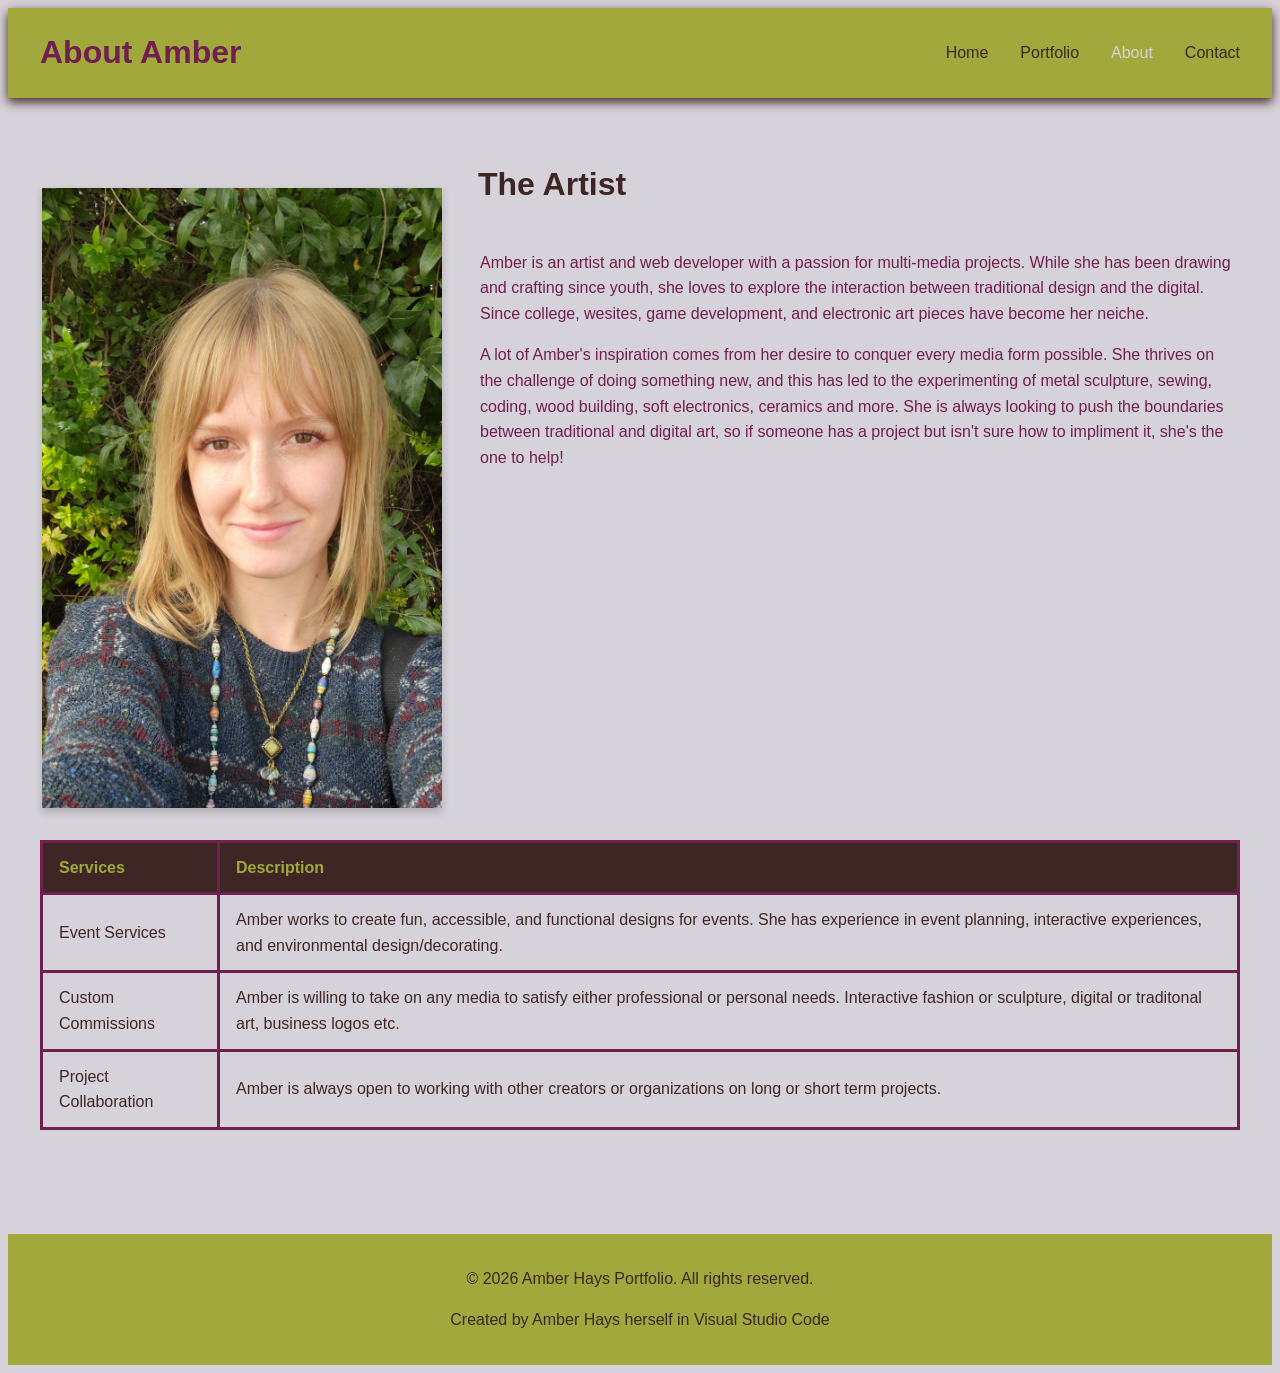
==== about.html @ 9cb66f23 "moved table? editing about page" ====
<!DOCTYPE html>
<html lang="en">
<head>
    <meta charset="UTF-8">
    <meta name="viewport" content="width=device-width, initial-scale=1.0">
    <title> Amber Hays | The Artist</title>
    <link rel="stylesheet" href="styles.css">
</head>
<body>
   
    <nav class="navbar">
        <div class="nav-container">
            <div class="logo">About Amber</div>
            <ul class="nav-menu">
                <li><a href="index.html">Home</a></li>
                <li><a href="portfolio.html">Portfolio</a></li>
                <li><a href="about.html" class="active">About</a></li>
                <li><a href="contact.html">Contact</a></li>
            </ul>
        </div>
    </nav>
    
    <main>
        <div class="container">
            <div class="about-layout">
                <img src="MePic.jpg" alt="Amber Hays" class="about-image">
                <div class="about-text-column">
                    <h1>The Artist</h1>
                    <section class="about-content">
                        <p> Amber is an artist and web developer with a passion for multi-media projects. While she has been drawing and crafting since youth, she loves to explore the interaction between traditional design and the digital. Since college, wesites, game development, and electronic art pieces have become her neiche.</p>
                        <p>A lot of Amber's inspiration comes from her desire to conquer every media form possible. She thrives on the challenge of doing something new, and this has led to the experimenting of metal sculpture, sewing, coding, wood building, soft electronics, ceramics and more. She is always looking to push the boundaries between traditional and digital art, so if someone has a project but isn't sure how to impliment it, she's the one to help!</p>
                    </section>
                </div>
            </div>
            <table class="services-table">
                    <thead>
                        <tr>
                            <th>Services</th>
                            <th>Description</th>
                        </tr>
                    </thead>
                    <tbody>
                        <tr>
                            <td>Event Services</td>
                            <td>Amber works to create fun, accessible, and functional designs for events. She has experience in event planning, interactive experiences, and environmental design/decorating.</td>
                        </tr>
                        <tr>
                            <td>Custom Commissions</td>
                            <td>Amber is willing to take on any media to satisfy either professional or personal needs. Interactive fashion or sculpture, digital or traditonal art, business logos etc.</td>
                        </tr>
                        <tr>
                            <td>Project Collaboration</td>
                            <td>Amber is always open to working with other creators or organizations on long or short term projects.</td>
                        </tr>
                    </tbody>
                </table>
        </div>
    </main>
    <footer class="footer">
        <p>&copy; 2026 Amber Hays Portfolio. All rights reserved.</p>
        <p>Created by Amber Hays herself in Visual Studio Code</p>
    </footer>
</body>
</html>
---- styles.css ----
general {
    margin: 0;
    padding: 0;
    box-sizing: border-box;
}

body {
    font-family: 'Segoe UI', Tahoma, Geneva, Verdana, sans-serif;
    line-height: 1.6;
    color: #000000;
    background-color: #d6d2d9;
}

.navbar {
    background-color: #a1a93d;
    position: sticky;
    top: 0;
    z-index: 100;
    box-shadow: 0 4px 10px; color:#3d2624;
}

.nav-container {
    max-width: 1200px;
    margin: 0 auto;
    display: flex;
    justify-content: space-between;
    align-items: center;
    padding: 1rem 20px;
}

.logo {
    font-size: 2rem;
    font-weight: bold;
    color: #711E50;
    text-decoration: none;
}

.nav-menu {
    display: flex;
    list-style: none;
    gap: 2rem;
}

.nav-menu a {
    color:#3d2624 ;
    text-decoration: none;
    transition: color 0.3s ease;
    font-weight: 500;
}

.nav-menu a:hover,
.nav-menu a.active {
    color: #d6d2d9;
}

main {
    min-height: calc(100vh - 200px);
}

.container {
    max-width: 1200px;
    margin: 0 auto;
    padding: 40px 20px;
    color: #3d2624;
}

.about-content {
max-width: 1500px;
    margin: 0 auto;
    padding: 2px 2px;
    color: #711E50;
}

.hero {
    background: url('DigitalArt_OrangeGrove.jpeg') center center / cover no-repeat;
    color: #d6d2d9;
    min-height: 70vh;
    display: flex;
    align-items: center;
    justify-content: center;
    padding: 4rem 1rem;
    text-align: center;
    position: relative;
    border-top: 15px solid #711E50; 
    border-bottom: 15px solid #711E50;
    border-left: 15px solid #711E50;
    border-right: 15px solid #711E50;
}

.hero::before {
    content: '';
    position: absolute;
    inset: 0;
    background: rgba(0, 0, 0, 0.35);
}

.hero-content {
    position: relative;
    max-width: 900px;
    z-index: 1;
}

.hero-content h1 {
    font-size: clamp(2.5rem, 5vw, 4rem);
    margin-bottom: 1rem;
}

.hero-content p {
    font-size: 1.2rem;
    margin-bottom: 2rem;
    opacity: 0.95;
}

.cta-button {
    display: inline-block;
    background-color: #711E50;
    color: #a1a93d;
    padding: 12px 30px;
    text-decoration: none;
    border-radius: 5px;
    font-weight: bold;
    transition: transform 0.3s ease, box-shadow 0.3s ease;
}

.cta-button:hover {
    transform: translateY(-3px);
    box-shadow: 0 5px 15px #3d2624;
}

.intro-section h2 {
    font-size: 2rem;
    margin-bottom: 1rem;
    color: #3d2624;
}

.intro-section p {
    font-size: 1rem;
    color: #a1a93d;
    margin-bottom: 2rem;
}

.cards-grid {
    display: grid;
    grid-template-columns: repeat(auto-fit, minmax(250px, 1fr));
    gap: 2rem;
    margin-top: 2rem;
}

.card {
    background: #711E50;
    padding: 2rem;
    border-radius: 8px;
    box-shadow: 0 2px 10px rgba(0, 0, 0, 0.1);
    transition: transform 0.3s ease, box-shadow 0.3s ease;
}

.card:hover {
    transform: translateY(-5px);
    box-shadow: 0 5px 20px rgba(0, 0, 0, 0.15);
}

.card h3 {
    color: #d6d2d9;
    margin-bottom: 1rem;
    font-size: 1.3rem;
}

.card p {
    color: #a1a93d;
    margin-bottom: 1.5rem;
}

.card a {
    color: #d6d2d9;
    text-decoration: none;
    font-weight: bold;
    transition: color 0.3s ease;
}

.card a:hover {
    color: #a1a93d;
}


.form-section {
    background: #711E50;
    padding: 2rem;
    border-radius: 8px;
    box-shadow: 0 2px 10px rgba(0, 0, 0, 0.1);
    margin-top: 2rem;
}

.form-section h3 {
    color: #d6d2d9;
    margin-bottom: 1rem;
}

.form-group {
    margin-bottom: 1.5rem;
}

label {
    display: block;
    margin-bottom: 0.5rem;
    font-weight: 500;
    color: #000000;
}

input[type="text"],
input[type="email"],
textarea {
    width: 100%;
    padding: 0.75rem;
    border: 1px solid #ddd;
    border-radius: 4px;
    font-family: inherit;
    font-size: 1rem;
    transition: border-color 0.3s ease;
}

input[type="text"]:focus,
input[type="email"]:focus,
textarea:focus {
    outline: none;
    border-color: #8434d5;
    box-shadow: 0 0 5px rgba(102, 126, 234, 0.2);
}

textarea {
    resize: vertical;
    min-height: 120px;
}

button {
    background-color: #711E50;
    color: #d6d2d9;
    padding: 0.75rem 1.5rem;
    border: none;
    border-radius: 4px;
    font-size: 1rem;
    font-weight: bold;
    cursor: pointer;
    transition: background-color 0.3s ease;
}

button:hover {
    background-color: #8434d5;
}

.form-note {
    font-size: 0.9rem;
    color: #a1a93d;
    font-style: italic;
}

.comments-section {
    margin-top: 3rem;
}

.comments-section h3 {
    color: #3d2624;
    margin-bottom: 1.5rem;
}

.comment {
    background: #a1a93d;
    padding: 1.5rem;
    border-left: 4px solid #711E50;
    margin-bottom: 1.5rem;
    border-radius: 4px;
}

.comment-author {
    font-weight: bold;
    color: #3d2624;
    margin-bottom: 0.5rem;
}

.comment-text {
    color: #711E50;
    margin-bottom: 0.5rem;
}

.comment-date {
    font-size: 0.85rem;
    color: #000000;
}

.about-layout {
    display: flex;
    gap: 1rem;
    margin-bottom: 2rem;
    margin-left: 2px;
    margin-right: 2px;
}

.about-image {
    width: 400px;
    height: 620px;
    flex-shrink: 0;
    border-radius: 1px;
    box-shadow: 0 4px 8px rgba(0, 0, 0, 0.2);
    margin-top: 50px;
    margin-right: 20px;
}

.about-text-column {
    flex: 1;
}

.footer {
    background-color: #a1a93d;
    color: #3d2624;
    text-align: center;
    padding: 1rem 20px;
    margin-top: 2rem;
}


.portfolio-grid {
    display: grid;
    grid-template-columns: repeat(auto-fit, minmax(300px, 1fr));
    gap: 2rem;
    margin-top: 2rem;
}

.portfolio-item {
    background: #711E50;
    padding: 1rem;
    border-radius: 5px;
    box-shadow: 0 2px 2px rgba(0, 0, 0, 0.1);
    transition: transform 0.3s ease, box-shadow 0.3s ease;
    display: flex;
    flex-direction: column;
    gap: 1rem;
}

.portfolio-item:hover {
    transform: translateY(-5px);
    box-shadow: 0 5px 20px #3d2624;
}

.portfolio-item-image {
    width: 100%;
    aspect-ratio: 1 / 1;
    overflow: hidden;
    border-radius: 12px;
    background: #a1a93d;
    position: relative;
}

.portfolio-item:nth-child(3) .portfolio-item-image {
    background: url('FromTheOutside.png') center center / cover no-repeat;
}

.portfolio-item:nth-child(5) .portfolio-item-image {
    background: url('KineticFlowerpic.png') center center / cover no-repeat;
}

.portfolio-item-image img,
.portfolio-item-image video {
    width: 100%;
    height: 100%;
    object-fit: cover;
    display: block;
}

.portfolio-item-image video {
    cursor: pointer;
}

.play-button-overlay {
    position: absolute;
    top: 50%;
    left: 50%;
    transform: translate(-50%, -50%);
    width: 60px;
    height: 60px;
    pointer-events: none;
    transition: opacity 0.3s ease;
    opacity: 1;
}

.portfolio-item:hover .play-button-overlay {
    opacity: 0;
}

.portfolio-item-content {
    padding: 0 0.5rem 0.75rem;
}

.portfolio-item-content h3 {
    color: #d6d2d9;
    margin-bottom: 0.5rem;
}

.portfolio-item-content p {
    color: #a1a93d;
}

.contact-grid {
    display: grid;
    grid-template-columns: 1fr 1fr;
    gap: 3rem;
    margin: 3rem 0;
}

.contact-info-box {
    background: #711E50;
    padding: 2rem;
    border-radius: 8px;
    box-shadow: 0 2px 10px rgba(0, 0, 0, 0.1);
}

.contact-info-box h3 {
    color: #3d2624;
    margin-bottom: 1.5rem;
    margin-top: 2rem;
}

.contact-info-box h3:first-child {
    margin-top: 0;
}

.contact-info-box p {
    color: #a1a93d;
    margin-bottom: 1.5rem;
}

.contact-info-box a {
    color: #d6d2d9;
    text-decoration: none;
    transition: color 0.3s ease;
}

.contact-info-box a:hover {
    color: #a1a93d;
}

.services-table {
    width: 100%;
    border-collapse: collapse;
    margin: 2rem 0;
}
.services-table th, .services-table td {
    border: 3px solid #711E50;
    padding: 0.75rem 1rem;
    text-align: left;
}
.services-table th {
    background: #3d2624;
    color: #a1a93d;
}
.services-table tr:nth-child(even) {
    background: #d6d2d9;
}
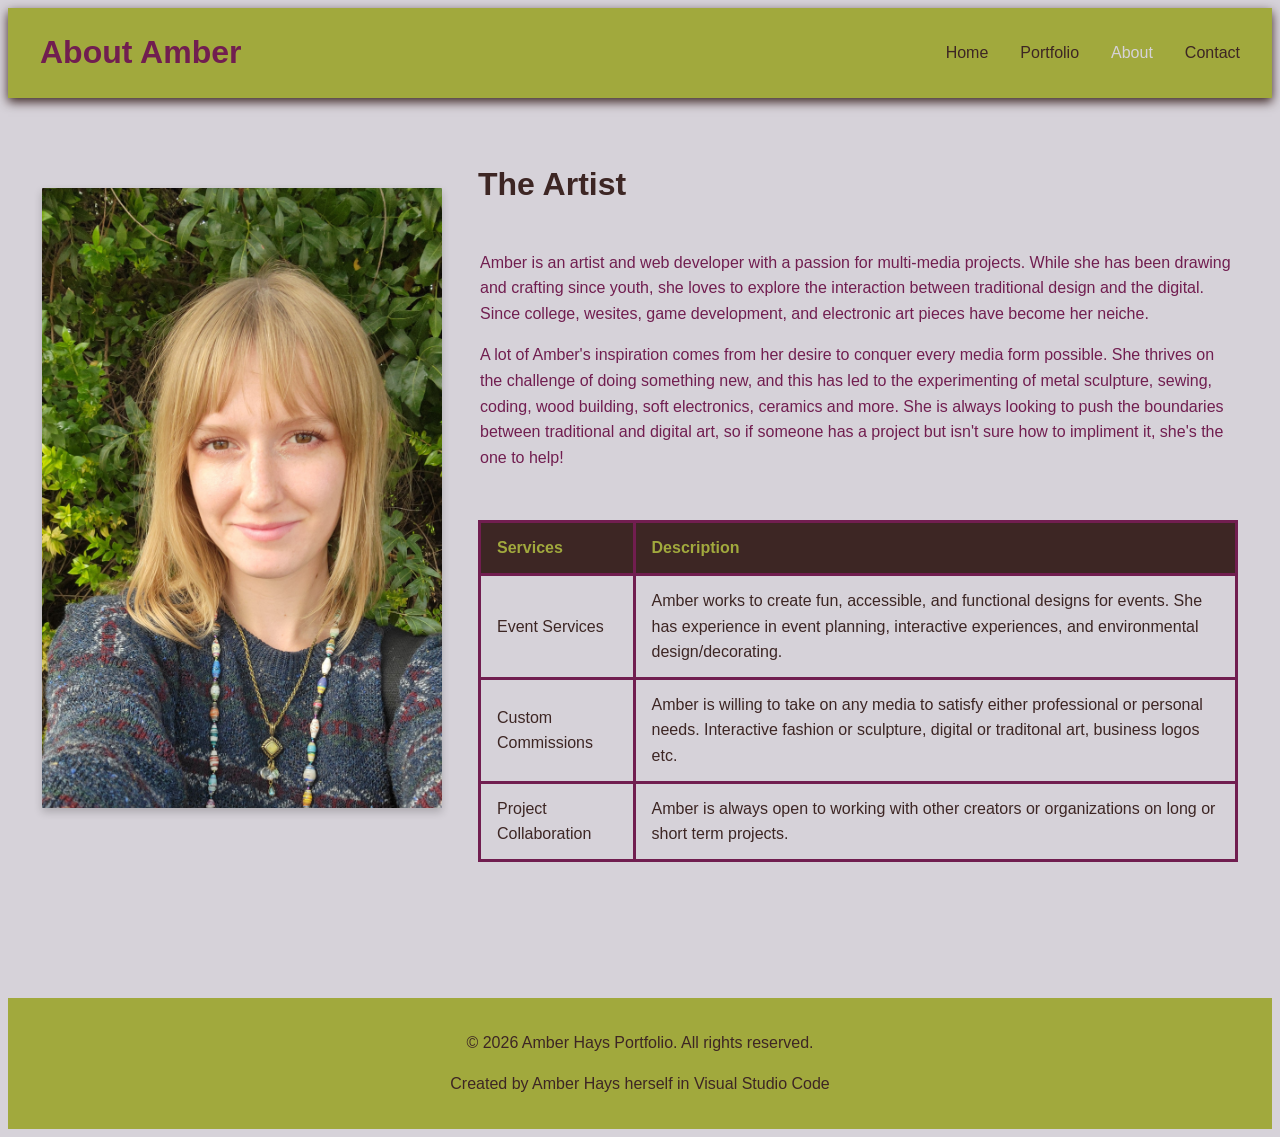
==== commit 681a08d3: "moved table again" ====
--- a/about.html
+++ b/about.html
@@ -30,9 +30,7 @@
                         <p> Amber is an artist and web developer with a passion for multi-media projects. While she has been drawing and crafting since youth, she loves to explore the interaction between traditional design and the digital. Since college, wesites, game development, and electronic art pieces have become her neiche.</p>
                         <p>A lot of Amber's inspiration comes from her desire to conquer every media form possible. She thrives on the challenge of doing something new, and this has led to the experimenting of metal sculpture, sewing, coding, wood building, soft electronics, ceramics and more. She is always looking to push the boundaries between traditional and digital art, so if someone has a project but isn't sure how to impliment it, she's the one to help!</p>
                     </section>
-                </div>
-            </div>
-            <table class="services-table">
+                    <table class="services-table">
                     <thead>
                         <tr>
                             <th>Services</th>
@@ -54,6 +52,8 @@
                         </tr>
                     </tbody>
                 </table>
+                </div>
+            </div>
         </div>
     </main>
     <footer class="footer">
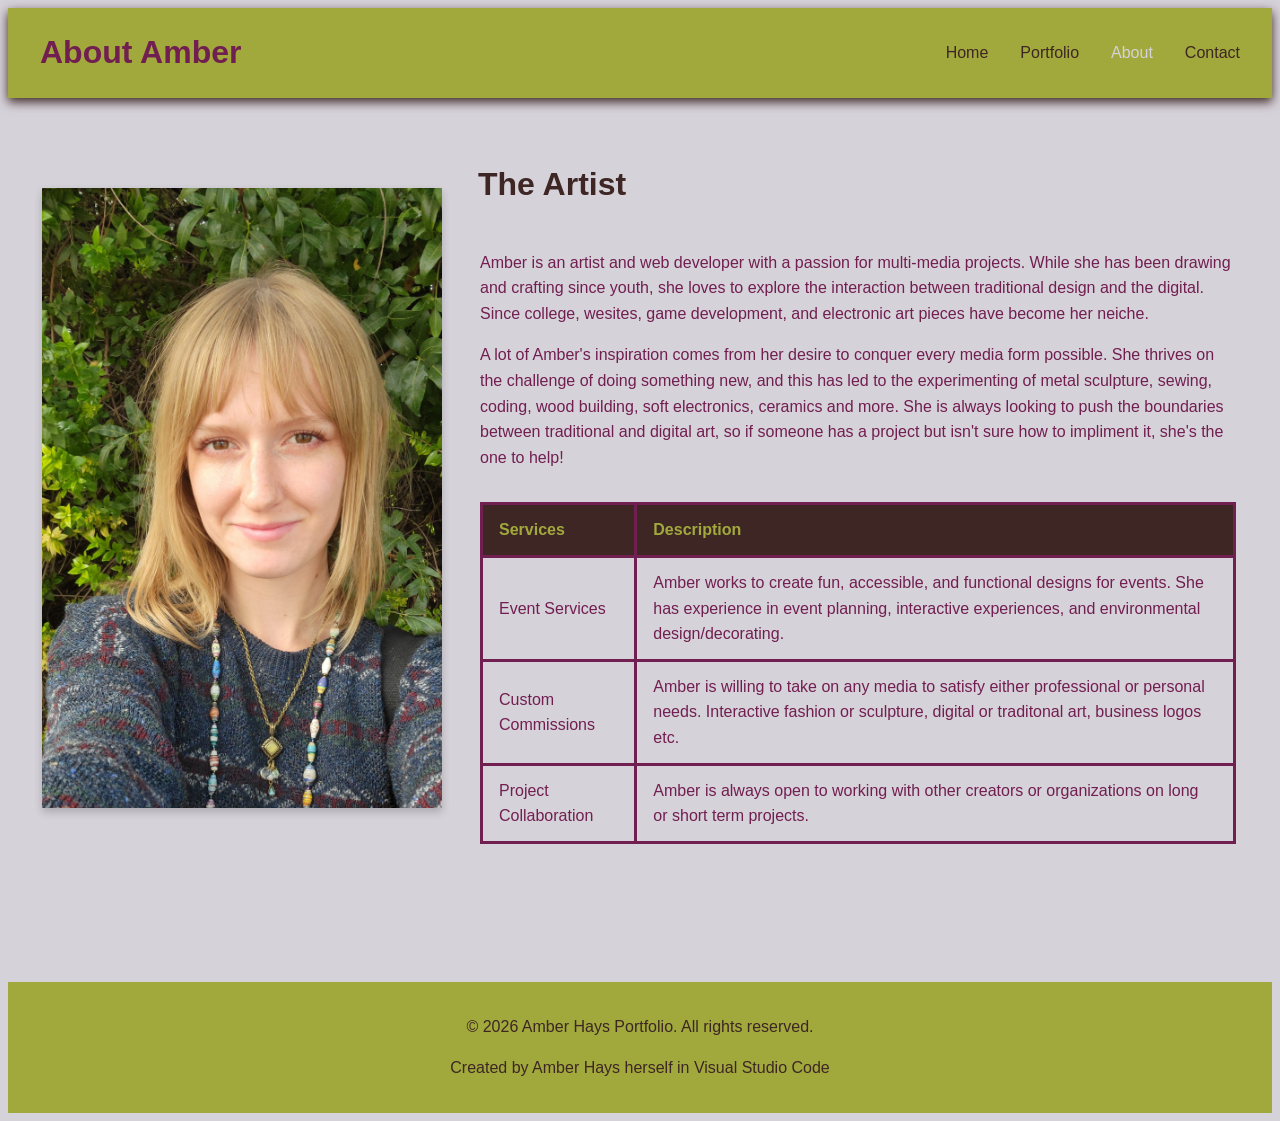
==== commit 6e90233f: "getting rid of space" ====
--- a/about.html
+++ b/about.html
@@ -29,7 +29,6 @@
                     <section class="about-content">
                         <p> Amber is an artist and web developer with a passion for multi-media projects. While she has been drawing and crafting since youth, she loves to explore the interaction between traditional design and the digital. Since college, wesites, game development, and electronic art pieces have become her neiche.</p>
                         <p>A lot of Amber's inspiration comes from her desire to conquer every media form possible. She thrives on the challenge of doing something new, and this has led to the experimenting of metal sculpture, sewing, coding, wood building, soft electronics, ceramics and more. She is always looking to push the boundaries between traditional and digital art, so if someone has a project but isn't sure how to impliment it, she's the one to help!</p>
-                    </section>
                     <table class="services-table">
                     <thead>
                         <tr>
@@ -52,6 +51,7 @@
                         </tr>
                     </tbody>
                 </table>
+                </section>
                 </div>
             </div>
         </div>
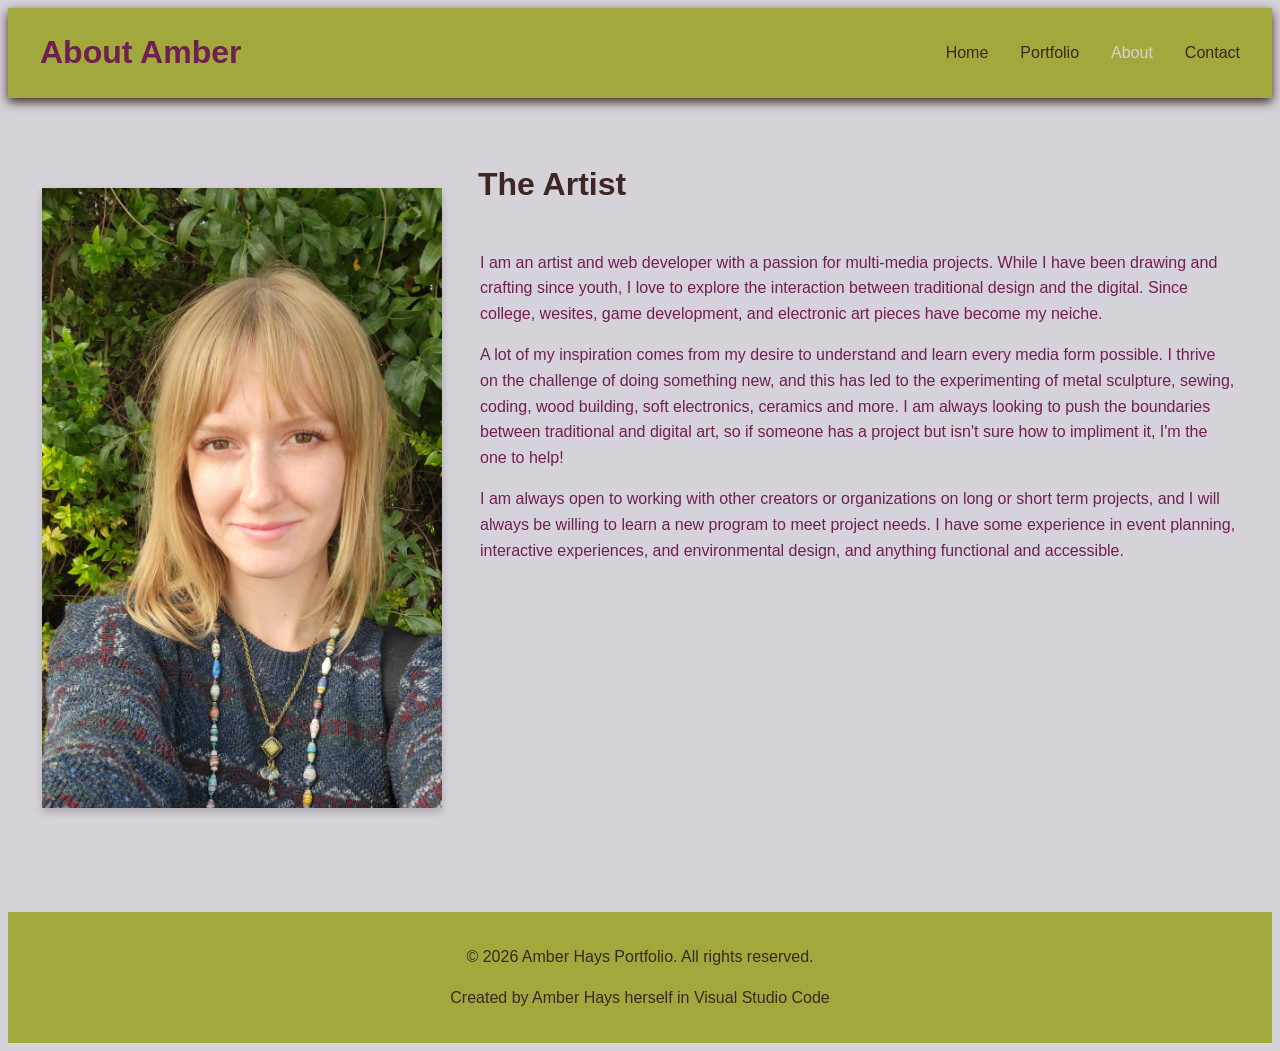
==== commit 13667081: "mobile friendly" ====
--- a/about.html
+++ b/about.html
@@ -3,6 +3,17 @@
 <head>
     <meta charset="UTF-8">
     <meta name="viewport" content="width=device-width, initial-scale=1.0">
+    <meta name="description" content="Learn more about Amber Hays, a multidisciplinary artist and creative developer exploring traditional and digital media.">
+    <meta name="keywords" content="Amber Hays, artist, digital media, traditional art, creative developer">
+    <meta name="author" content="Amber Hays">
+    <meta property="og:title" content="About Amber Hays">
+    <meta property="og:description" content="Learn more about Amber Hays, a multidisciplinary artist and creative developer exploring traditional and digital media.">
+    <meta property="og:type" content="profile">
+    <meta property="og:image" content="MePic.jpg">
+    <meta name="twitter:card" content="summary_large_image">
+    <meta name="twitter:title" content="About Amber Hays">
+    <meta name="twitter:description" content="Learn more about Amber Hays, a multidisciplinary artist and creative developer exploring traditional and digital media.">
+    <meta name="twitter:image" content="MePic.jpg">
     <title> Amber Hays | The Artist</title>
     <link rel="stylesheet" href="styles.css">
 </head>
@@ -27,30 +38,9 @@
                 <div class="about-text-column">
                     <h1>The Artist</h1>
                     <section class="about-content">
-                        <p> Amber is an artist and web developer with a passion for multi-media projects. While she has been drawing and crafting since youth, she loves to explore the interaction between traditional design and the digital. Since college, wesites, game development, and electronic art pieces have become her neiche.</p>
-                        <p>A lot of Amber's inspiration comes from her desire to conquer every media form possible. She thrives on the challenge of doing something new, and this has led to the experimenting of metal sculpture, sewing, coding, wood building, soft electronics, ceramics and more. She is always looking to push the boundaries between traditional and digital art, so if someone has a project but isn't sure how to impliment it, she's the one to help!</p>
-                    <table class="services-table">
-                    <thead>
-                        <tr>
-                            <th>Services</th>
-                            <th>Description</th>
-                        </tr>
-                    </thead>
-                    <tbody>
-                        <tr>
-                            <td>Event Services</td>
-                            <td>Amber works to create fun, accessible, and functional designs for events. She has experience in event planning, interactive experiences, and environmental design/decorating.</td>
-                        </tr>
-                        <tr>
-                            <td>Custom Commissions</td>
-                            <td>Amber is willing to take on any media to satisfy either professional or personal needs. Interactive fashion or sculpture, digital or traditonal art, business logos etc.</td>
-                        </tr>
-                        <tr>
-                            <td>Project Collaboration</td>
-                            <td>Amber is always open to working with other creators or organizations on long or short term projects.</td>
-                        </tr>
-                    </tbody>
-                </table>
+                        <p> I am an artist and web developer with a passion for multi-media projects. While I have been drawing and crafting since youth, I love to explore the interaction between traditional design and the digital. Since college, wesites, game development, and electronic art pieces have become my neiche.</p>
+                        <p>A lot of my inspiration comes from my desire to understand and learn every media form possible. I thrive on the challenge of doing something new, and this has led to the experimenting of metal sculpture, sewing, coding, wood building, soft electronics, ceramics and more. I am always looking to push the boundaries between traditional and digital art, so if someone has a project but isn't sure how to impliment it, I'm the one to help!</p>
+                        <p>I am always open to working with other creators or organizations on long or short term projects, and I will always be willing to learn a new program to meet project needs. I have some experience in event planning, interactive experiences, and environmental design, and anything functional and accessible.</p>
                 </section>
                 </div>
             </div>
--- a/styles.css
+++ b/styles.css
@@ -398,6 +398,110 @@
     color: #a1a93d;
 }
 
+/* Portfolio hero gallery */
+.clean-portfolio-grid {
+    display: grid;
+    grid-template-columns: repeat(auto-fit, minmax(240px, 1fr));
+    gap: 1.25rem;
+    margin-top: 0.5rem;
+    padding: 0;
+}
+
+.clean-portfolio-grid .portfolio-item {
+    background: linear-gradient(135deg, #711E50 0%, #3d2624 100%) !important;
+    padding: 0 !important;
+    border-radius: 24px !important;
+    box-shadow: 0 16px 40px rgba(61, 38, 36, 0.22) !important;
+    transform: none !important;
+    display: block !important;
+    overflow: hidden;
+    position: relative;
+    cursor: pointer;
+    min-height: 320px;
+    transition: transform 0.25s ease, box-shadow 0.25s ease;
+}
+
+.clean-portfolio-grid .portfolio-item:hover,
+.clean-portfolio-grid .portfolio-item:focus-visible {
+    transform: translateY(-5px) scale(1.01) !important;
+    box-shadow: 0 20px 44px rgba(61, 38, 36, 0.32) !important;
+}
+
+.clean-portfolio-grid .portfolio-item-image {
+    width: 100%;
+    height: 100%;
+    min-height: 320px;
+    overflow: hidden;
+    border-radius: 24px !important;
+    background: #3d2624 !important;
+    padding: 0 !important;
+    position: relative;
+    display: block;
+}
+
+.clean-portfolio-grid .portfolio-item-image::after {
+    content: "";
+    position: absolute;
+    inset: 0;
+    background: linear-gradient(180deg, rgba(0, 0, 0, 0.06) 0%, rgba(0, 0, 0, 0.55) 100%);
+    pointer-events: none;
+}
+
+.clean-portfolio-grid .portfolio-item-image img,
+.clean-portfolio-grid .portfolio-item-image video {
+    width: 100% !important;
+    height: 100% !important;
+    min-height: 320px;
+    object-fit: cover !important;
+    display: block !important;
+    border: none !important;
+    transition: transform 0.3s ease, filter 0.3s ease;
+}
+
+.clean-portfolio-grid .portfolio-item:hover .portfolio-item-image img,
+.clean-portfolio-grid .portfolio-item:hover .portfolio-item-image video,
+.clean-portfolio-grid .portfolio-item:focus-visible .portfolio-item-image img,
+.clean-portfolio-grid .portfolio-item:focus-visible .portfolio-item-image video {
+    transform: scale(1.05);
+    filter: brightness(0.9) saturate(1.05);
+}
+
+.portfolio-card-caption {
+    position: absolute;
+    left: 0;
+    right: 0;
+    bottom: 0;
+    padding: 1.25rem;
+    z-index: 2;
+    background: linear-gradient(transparent, rgba(0, 0, 0, 0.88));
+    color: #f8f6f8;
+    pointer-events: none;
+}
+
+.portfolio-card-caption span {
+    display: block;
+    font-size: 1rem;
+    font-weight: 700;
+    letter-spacing: 0.04em;
+    text-transform: uppercase;
+}
+
+.portfolio-card-caption small {
+    display: block;
+    margin-top: 0.35rem;
+    color: #d6d2d9;
+    font-size: 0.8rem;
+    letter-spacing: 0.04em;
+    text-transform: uppercase;
+}
+
+.clean-portfolio-grid .portfolio-item-content {
+    display: none !important;
+}
+
+.clean-portfolio-grid .play-button-overlay { display: none !important; }
+
+
 .contact-grid {
     display: grid;
     grid-template-columns: 1fr 1fr;
@@ -413,7 +517,7 @@
 }
 
 .contact-info-box h3 {
-    color: #3d2624;
+    color: #d6d2d9;
     margin-bottom: 1.5rem;
     margin-top: 2rem;
 }
@@ -454,3 +558,213 @@
 .services-table tr:nth-child(even) {
     background: #d6d2d9;
 }
+
+/* Modal Styles */
+.portfolio-modal {
+    display: none;
+    position: fixed;
+    z-index: 1000;
+    left: 0;
+    top: 0;
+    width: 100%;
+    height: 100%;
+    background-color: rgba(0, 0, 0, 0.7);
+    overflow: auto;
+}
+
+.modal-content {
+    background-color: #d6d2d9;
+    margin: 5% auto;
+    padding: 1.5rem;
+    border: 3px solid #711E50;
+    border-radius: 20px;
+    width: min(90%, 760px);
+    max-height: 85vh;
+    overflow-y: auto;
+    display: grid;
+    grid-template-columns: 1fr 1fr;
+    gap: 1.5rem;
+    position: relative;
+    box-shadow: 0 16px 45px rgba(0, 0, 0, 0.28);
+}
+
+.close-modal {
+    position: absolute;
+    right: 1.5rem;
+    top: 1rem;
+    font-size: 2rem;
+    font-weight: bold;
+    color: #711E50;
+    cursor: pointer;
+    transition: color 0.3s ease;
+}
+
+.close-modal:hover {
+    color: #a1a93d;
+}
+
+.modal-image-container {
+    display: flex;
+    align-items: center;
+    justify-content: center;
+    max-height: 500px;
+    overflow: hidden;
+    border-radius: 4px;
+}
+
+.modal-image-container img,
+.modal-image-container video {
+    max-width: 100%;
+    max-height: 100%;
+    object-fit: contain;
+    border-radius: 4px;
+}
+
+.modal-info {
+    display: flex;
+    flex-direction: column;
+    justify-content: flex-start;
+    padding-right: 2rem;
+}
+
+.modal-info h2 {
+    color: #711E50;
+    font-size: 1.8rem;
+    margin-bottom: 0.5rem;
+}
+
+.modal-info h3 {
+    color: #a1a93d;
+    font-size: 1.2rem;
+    margin-bottom: 1rem;
+    font-weight: 600;
+}
+
+.modal-info p {
+    color: #3d2624;
+    font-size: 1rem;
+    line-height: 1.6;
+    margin-bottom: 1rem;
+}
+
+.modal-info p:last-child {
+    color: #711E50;
+    font-size: 0.95rem;
+    font-weight: 500;
+    margin-top: auto;
+}
+
+/* Responsive layout adjustments */
+@media (max-width: 768px) {
+    .nav-container {
+        flex-direction: column;
+        align-items: flex-start;
+        gap: 0.75rem;
+    }
+
+    .nav-menu {
+        display: flex;
+        flex-wrap: wrap;
+        gap: 0.45rem 0.9rem;
+        width: 100%;
+        padding: 0;
+        margin: 0;
+    }
+
+    .nav-menu li {
+        display: inline-flex;
+    }
+
+    .nav-menu a {
+        font-size: 0.95rem;
+        line-height: 1.2;
+    }
+
+    .logo {
+        font-size: 1.4rem;
+        line-height: 1.2;
+    }
+
+    .container {
+        padding: 24px 16px;
+    }
+
+    .about-layout {
+        flex-direction: column;
+        align-items: center;
+        gap: 1.25rem;
+        margin: 0;
+    }
+
+    .about-image {
+        width: min(100%, 320px);
+        height: auto;
+        max-height: 420px;
+        object-fit: cover;
+        margin: 0;
+    }
+
+    .about-text-column {
+        width: 100%;
+    }
+
+    .about-text-column h1 {
+        font-size: 1.7rem;
+        margin-bottom: 0.75rem;
+    }
+
+    .about-content p {
+        font-size: 0.95rem;
+        line-height: 1.6;
+    }
+
+    .hero {
+        min-height: auto;
+        padding: 2.5rem 1rem;
+        border-width: 8px;
+    }
+
+    .hero-content {
+        max-width: 100%;
+    }
+
+    .hero-content h1 {
+        font-size: clamp(1.75rem, 6vw, 2.5rem);
+        line-height: 1.15;
+        margin: 0 auto;
+        max-width: 100%;
+        overflow-wrap: break-word;
+        word-break: break-word;
+    }
+
+    .cards-grid {
+        grid-template-columns: 1fr;
+        gap: 1rem;
+    }
+
+    .card {
+        padding: 1.25rem;
+    }
+
+    .card h3 {
+        font-size: 1.1rem;
+        line-height: 1.4;
+        overflow-wrap: anywhere;
+    }
+
+    .modal-content {
+        grid-template-columns: 1fr;
+        width: 95%;
+        margin: 20% auto;
+        padding: 1.5rem;
+    }
+
+    .modal-info {
+        padding-right: 0;
+    }
+
+    .close-modal {
+        right: 1rem;
+        top: 0.5rem;
+    }
+}
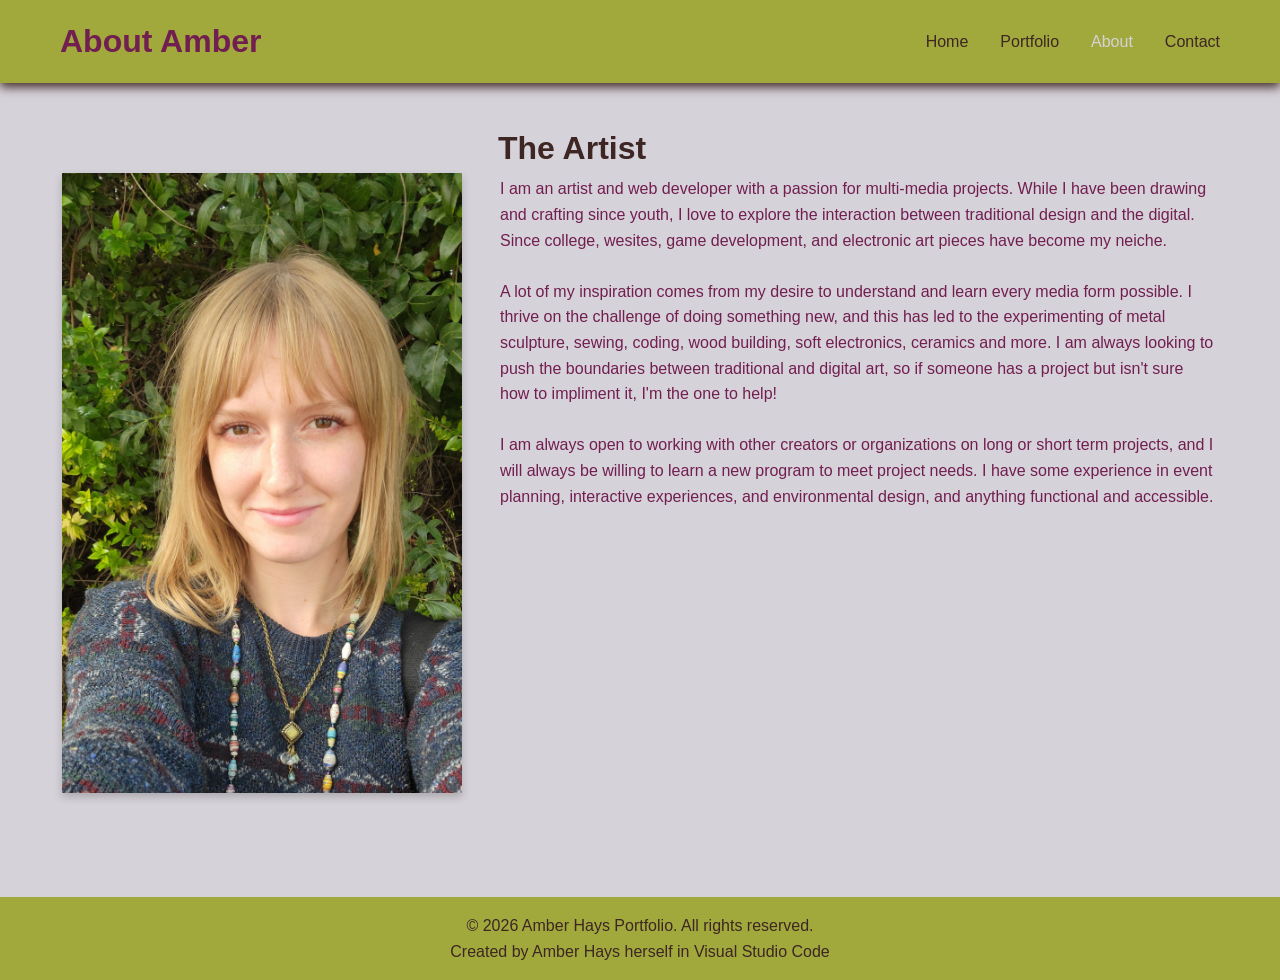
==== commit 1b3ca470: "about section space added" ====
--- a/about.html
+++ b/about.html
@@ -39,7 +39,9 @@
                     <h1>The Artist</h1>
                     <section class="about-content">
                         <p> I am an artist and web developer with a passion for multi-media projects. While I have been drawing and crafting since youth, I love to explore the interaction between traditional design and the digital. Since college, wesites, game development, and electronic art pieces have become my neiche.</p>
+                        <br>
                         <p>A lot of my inspiration comes from my desire to understand and learn every media form possible. I thrive on the challenge of doing something new, and this has led to the experimenting of metal sculpture, sewing, coding, wood building, soft electronics, ceramics and more. I am always looking to push the boundaries between traditional and digital art, so if someone has a project but isn't sure how to impliment it, I'm the one to help!</p>
+                        <br>
                         <p>I am always open to working with other creators or organizations on long or short term projects, and I will always be willing to learn a new program to meet project needs. I have some experience in event planning, interactive experiences, and environmental design, and anything functional and accessible.</p>
                 </section>
                 </div>
--- a/styles.css
+++ b/styles.css
@@ -1,7 +1,11 @@
-general {
+* {
     margin: 0;
     padding: 0;
     box-sizing: border-box;
+}
+
+html {
+    overflow-x: hidden;
 }
 
 body {
@@ -9,6 +13,13 @@
     line-height: 1.6;
     color: #000000;
     background-color: #d6d2d9;
+    overflow-x: hidden;
+}
+
+img,
+video {
+    max-width: 100%;
+    height: auto;
 }
 
 .navbar {
@@ -759,7 +770,7 @@
         padding: 1.5rem;
     }
 
-    .modal-info {
+   .modal-info {
         padding-right: 0;
     }
 
@@ -767,4 +778,27 @@
         right: 1rem;
         top: 0.5rem;
     }
-}
+
+    .contact-grid {
+        grid-template-columns: 1fr;
+        gap: 1.5rem;
+        margin: 1.5rem 0;
+    }
+
+    .contact-info-box {
+        padding: 1.5rem;
+    }
+
+    .portfolio-grid,
+    .clean-portfolio-grid {
+        grid-template-columns: 1fr;
+        gap: 1.25rem;
+    }
+
+    .services-table {
+        display: block;
+        overflow-x: auto;
+        white-space: nowrap;
+    }
+}
+
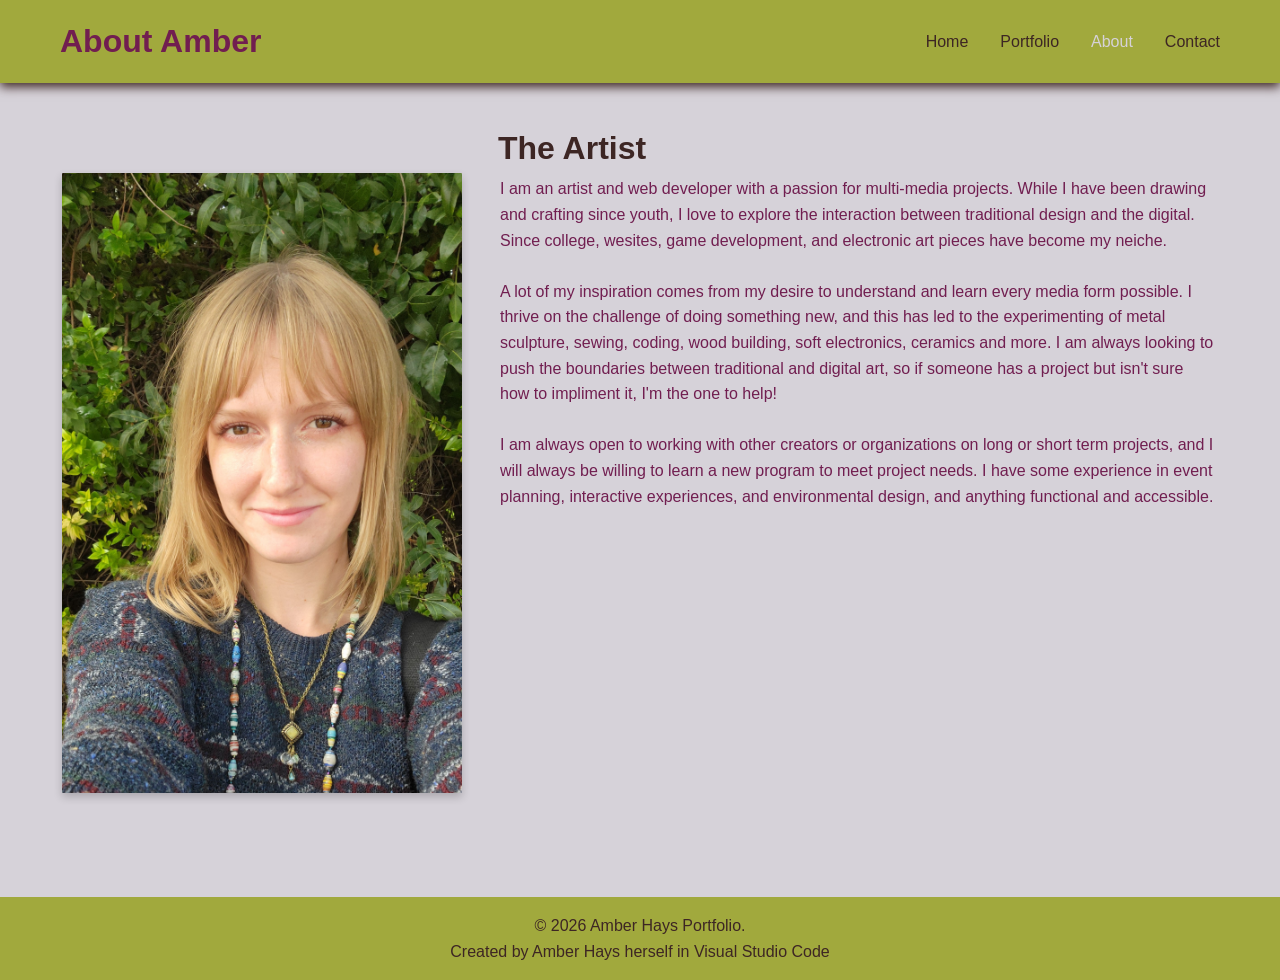
==== commit 1cbe51a9: "bla bla bla edits to pages" ====
--- a/about.html
+++ b/about.html
@@ -14,7 +14,7 @@
     <meta name="twitter:title" content="About Amber Hays">
     <meta name="twitter:description" content="Learn more about Amber Hays, a multidisciplinary artist and creative developer exploring traditional and digital media.">
     <meta name="twitter:image" content="MePic.jpg">
-    <title> Amber Hays | The Artist</title>
+    <title> Amber Hays | The Designer</title>
     <link rel="stylesheet" href="styles.css">
 </head>
 <body>
@@ -49,7 +49,7 @@
         </div>
     </main>
     <footer class="footer">
-        <p>&copy; 2026 Amber Hays Portfolio. All rights reserved.</p>
+        <p>&copy; 2026 Amber Hays Portfolio.</p>
         <p>Created by Amber Hays herself in Visual Studio Code</p>
     </footer>
 </body>
--- a/styles.css
+++ b/styles.css
@@ -486,7 +486,7 @@
     z-index: 2;
     background: linear-gradient(transparent, rgba(0, 0, 0, 0.88));
     color: #f8f6f8;
-    pointer-events: none;
+    pointer-events: auto;
 }
 
 .portfolio-card-caption span {
@@ -504,6 +504,21 @@
     font-size: 0.8rem;
     letter-spacing: 0.04em;
     text-transform: uppercase;
+}
+
+.portfolio-card-caption a {
+    display: inline-block;
+    margin-top: 0.6rem;
+    color: #d6d2d9;
+    font-size: 0.9rem;
+    font-weight: 600;
+    text-decoration: underline;
+    text-underline-offset: 0.15rem;
+}
+
+.portfolio-card-caption a:hover,
+.portfolio-card-caption a:focus-visible {
+    color: #ffffff;
 }
 
 .clean-portfolio-grid .portfolio-item-content {
@@ -665,6 +680,25 @@
     margin-top: auto;
 }
 
+.modal-link-list {
+    display: flex;
+    flex-direction: column;
+    gap: 0.5rem;
+    margin: 0 0 1rem;
+}
+
+.modal-link-list a {
+    color: #711E50;
+    font-weight: 600;
+    text-decoration: underline;
+    text-underline-offset: 0.16rem;
+}
+
+.modal-link-list a:hover,
+.modal-link-list a:focus-visible {
+    color: #3d2624;
+}
+
 /* Responsive layout adjustments */
 @media (max-width: 768px) {
     .nav-container {
